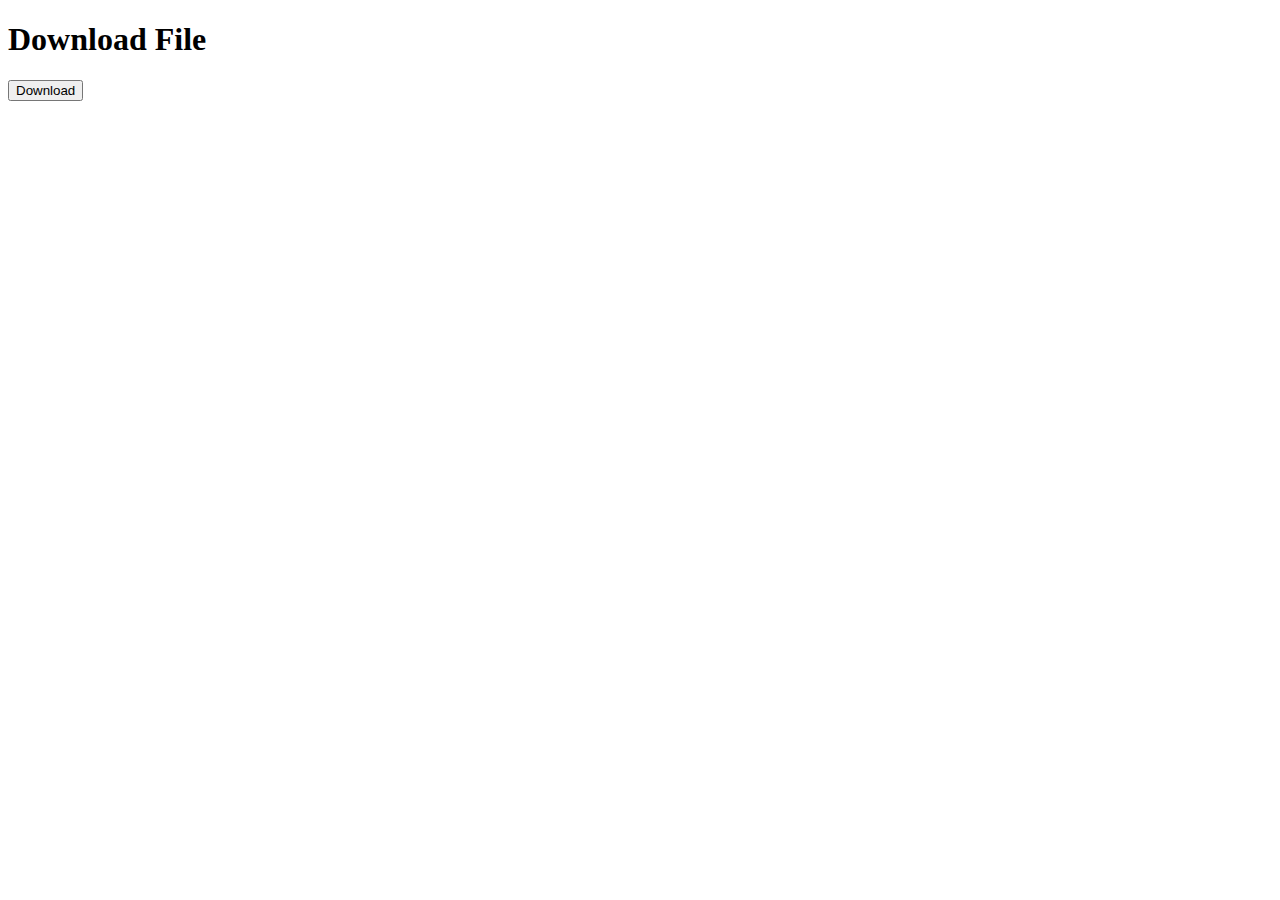
==== templates/download.html @ 78a4fbba "initial commit" ====
<!doctype html>
  <title>Download File</title>
  <h1>Download File</h1>
  <body class="body">
     <div class="container" align="left">
      <a href="/get-file/{{value}}" target="blank"><button class='btn btn-default'>Download</button></a>
     </div>
  </body>
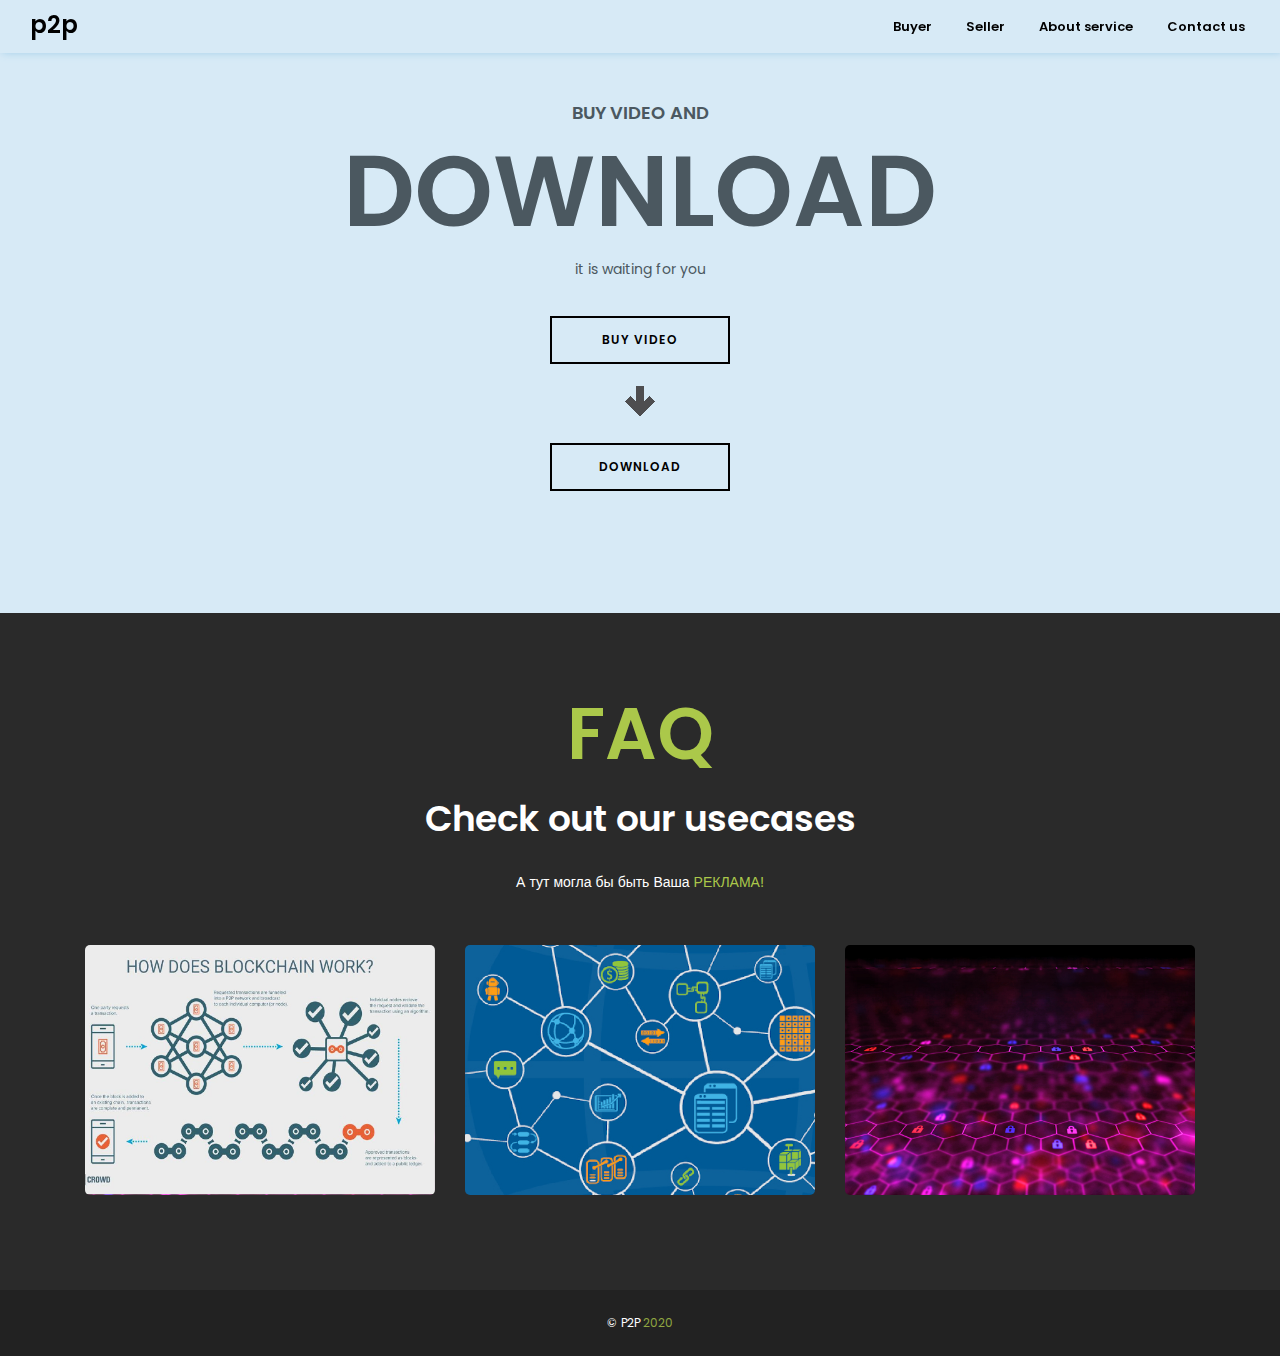
==== commit 6bc8713b: "added download page" ====
--- a/templates/download.html
+++ b/templates/download.html
@@ -1,8 +1,466 @@
-<!doctype html>
-  <title>Download File</title>
-  <h1>Download File</h1>
-  <body class="body">
-     <div class="container" align="left">
-      <a href="/get-file/{{value}}" target="blank"><button class='btn btn-default'>Download</button></a>
-     </div>
-  </body>+<!DOCTYPE html>
+<html lang="en-US"><head>
+<meta http-equiv="content-type" content="text/html; charset=UTF-8">
+		<meta charset="UTF-8">
+		<meta http-equiv="X-UA-Compatible" content="IE=edge">
+		<meta name="viewport" content="width=device-width, initial-scale=1">
+		<title>Download File</title>
+		<!-- Favicon icon -->
+		<!-- <link rel="icon" type="image/png" href=""> -->
+		<!-- Font Awesome CSS -->
+		<link rel="stylesheet" type="text/css" href="assets/font-awesome.css" media="all">
+		<!-- Bootstrap CSS -->
+		<link rel="stylesheet" type="text/css" href="assets/bootstrap.css" media="all">
+		<!-- Owl carousel CSS -->
+		<link rel="stylesheet" href="assets/owl.css">
+		<!-- Animate CSS -->
+		<link rel="stylesheet" type="text/css" href="assets/animate.css">
+		<!-- Main style CSS -->
+		<link rel="stylesheet" type="text/css" href="assets/style.css" media="all">
+		<!-- Responsive CSS -->
+		<link rel="stylesheet" type="text/css" href="assets/responsive.css" media="all">
+	</head>
+	<body>
+		<!-- Page loader -->
+	    <div id="preloader" style="display: none;"></div>
+		<!-- header section start -->
+		<header class="menu">
+			<div class="row">
+				<div class="col-2">
+					<div class="menu-logo">
+						<a href="index.html"><h3>p2p</h3></a>
+					</div>
+				</div>
+				<div class="col-10">
+					<div class="menubar">
+						<div class="responsive-menu">
+							<div class="responsive-menu-show">
+								<span></span>
+								<span></span>
+								<span></span>
+							</div>
+							<div class="responsive-menu-hidden">
+								<i class="fa fa-times" aria-hidden="true"></i>
+							</div>
+						</div>
+						<ul class="menubar-ul">
+							<li class="menuclick-lii menu-main-res menu-icon"><a href="#" class="menuclick-lii-a">Buyer</a>
+								<!-- <ul class="dropdown-menu-show menu-ul-main">
+									<li><a href="index.html" class="menuclick-lii-a">Buyer submenu</a></li>
+								</ul> -->
+							</li>
+							<li class="menuclick-lii menu-main-res menu-icon"><a href="#" class="menuclick-lii-a">Seller</a>
+								<!-- <ul class="dropdown-menu-show menu-ul-main">
+									<li class="menuclick-dropdown-li"><a href="#" class="">About Service<i class="fa fa-angle-right" aria-hidden="true"></i></a>
+										<ul class="dropdown-menubar-show">
+											<li class="menu-ul-main-ul">
+												<a href="http://live.envalab.com/html/cetus/demo/about1.html" class="">About Us 01</a>
+												<a href="http://live.envalab.com/html/cetus/demo/about2.html" class="">About Us 02</a>
+												<a href="http://live.envalab.com/html/cetus/demo/our-team.html" class="">About Us 03</a>
+											</li>
+										</ul>
+									</li>
+									<li class="menuclick-dropdown-li"><a href="#" class="">Services<i class="fa fa-angle-right" aria-hidden="true"></i></a>
+										<ul class="dropdown-menubar-show">
+											<li class="menu-ul-main-ul">
+												<a href="http://live.envalab.com/html/cetus/demo/service1.html" class="">Services 01</a>
+												<a href="http://live.envalab.com/html/cetus/demo/service2.html" class="">Services 02</a>
+											</li>
+										</ul>
+									</li>
+									<li><a href="#" class="menuclick-lii-a">Contact<i class="fa fa-angle-right" aria-hidden="true"></i></a>
+										<ul>
+											<li class="menu-ul-main-ul">
+												<a href="http://live.envalab.com/html/cetus/demo/contact1.html" class="menuclick-lii-a">Contact 01</a>
+												<a href="http://live.envalab.com/html/cetus/demo/contact2.html" class="menuclick-lii-a">Contact 02</a>
+												<a href="http://live.envalab.com/html/cetus/demo/contact3.html" class="menuclick-lii-a">Contact 03</a>
+											</li>
+										</ul>
+									</li>
+									<li><a href="http://live.envalab.com/html/cetus/demo/price-table.html" class="menuclick-lii-a">Price Table</a></li>
+								</ul> -->
+							</li>
+							<li class="menuclick-lii menu-icon"><a href="#" class="menuclick-lii-a">About service</a>
+								<!-- <ul class="dropdown-menu-show menubar-ul-ul menu-ul-ul">
+									<li class="menubar-down">
+										<a href="" class="menuclick-lii-a"></a>
+									</li>
+								</ul> -->
+							</li>
+							<li class="menuclick-lii menu-icon"><a href="#" class="menuclick-lii-a">Contact us</a>
+								<!-- <ul class="dropdown-menu-show menubar-ul-ul menu-ul-two">
+									<li class="menu-drop-two">
+										<h6></h6>
+										<a href="" class="menuclick-lii-a"></a>
+									</li>
+								</ul> -->
+							</li>
+						</ul>
+					</div>
+				</div>
+			</div>
+        </header>
+        <!-- header section end -->
+        
+		<!-- slider section start -->
+		<section class="slider">
+			<div class="container">
+				<div class="row">
+					<div class="col-lg-12">
+						<div class="single-slide">
+							<h5>Buy video and</h5>
+							<h1>Download</h1>
+                            <p>it is waiting for you</p>
+                            <form action="" method=post enctype=multipart/form-data>
+                                <div class="box">
+                                    <p><input id="buy1"type=submit value="Buy video" class="submit"></p>
+                                    <img src="assets/arrow.png" alt="next">
+                                    <br>
+                                    <p><input id="buy1"type=submit value="Download" class="submit"></p>
+                                </div>
+                            </form>
+							<!-- <a class="one-btn one-btn-del" href="#">read more</a> -->
+						</div>
+					</div>
+				</div>
+			</div>
+		</section><!-- slider section end -->
+		<!-- home version section start -->
+		<section class="home-version ptb-95">
+			<div class="container">
+				<div class="row">
+					<div class="col-lg-12">
+						<div class="sec-title">
+							<h2>FAQ</h2>
+							<br>
+							<h3>Check out our usecases</h3>
+							<br>
+							<p>А тут могла бы быть Ваша <span>РЕКЛАМА!</span></p>
+						</div>
+					</div>
+				</div>
+				<div class="row">
+					<div class="col-lg-4 col-sm-6">
+						<div class="single-version">
+							<img src="assets/03.png" alt="Blockchain">
+							<div class="single-version-icon">
+								<a href=""><i class="fa fa-link"></i></a>
+							</div>
+						</div>
+					</div>
+					<div class="col-lg-4 col-sm-6">
+						<div class="single-version">
+							<img src="assets/01.png" alt="Blockchain">
+							<div class="single-version-icon">
+								<a href=""><i class="fa fa-link"></i></a>
+							</div>
+						</div>
+					</div>
+					<div class="col-lg-4 col-sm-6">
+						<div class="single-version">
+							<img src="assets/02.png" alt="Blockchain">
+							<div class="single-version-icon">
+								<a href=""><i class="fa fa-link"></i></a>
+							</div>
+						</div>
+					</div>
+				</div>
+			</div>
+		</section><!-- home version section end -->
+
+
+
+		<!-- portfolio section start -->
+		<!-- <section class="ptb-95">
+			<div class="container">
+				<div class="row">
+					<div class="col-lg-12">
+						<div class="sec-title">
+							<h2>30</h2>
+							<h3>Beautiful Portfolio</h3>
+							<p>Showcase your awesome work using CETUS collection of stunning portfolio layouts.</p>
+						</div>
+					</div>
+				</div>
+			</div>
+			<div class="portfolio-area">
+				<div class="container">
+					<div class="row">
+						<div class="col-lg-12">
+							<div class="portfolio-item owl-carousel owl-loaded owl-drag">
+							<div class="owl-stage-outer"><div class="owl-stage" style="transform: translate3d(-2700px, 0px, 0px); transition: all 0s ease 0s; width: 10800px;"><div class="owl-item cloned" style="width: 900px;"><div class="single-portfolio">
+									<img src="assets/portfolio4.jpg" alt="portfolio">
+									<div class="single-portfolio-icon">
+										<a target="_blank" href="http://live.envalab.com/html/cetus/demo/portfolio/four-column-with-text.html"><i class="fa fa-link"></i></a>
+									</div>
+								</div></div><div class="owl-item cloned" style="width: 900px;"><div class="single-portfolio">
+									<img src="assets/portfolio5.jpg" alt="portfolio">
+									<div class="single-portfolio-icon">
+										<a target="_blank" href="http://live.envalab.com/html/cetus/demo/portfolio/four-column-fullwidth.html"><i class="fa fa-link"></i></a>
+									</div>
+								</div></div><div class="owl-item cloned" style="width: 900px;"><div class="single-portfolio">
+									<img src="assets/portfolio6.jpg" alt="portfolio">
+									<div class="single-portfolio-icon">
+										<a target="_blank" href="http://live.envalab.com/html/cetus/demo/portfolio/one-column-with-text.html"><i class="fa fa-link"></i></a>
+									</div>
+								</div></div><div class="owl-item active" style="width: 900px;"><div class="single-portfolio">
+									<img src="assets/portfolio1.jpg" alt="portfolio">
+									<div class="single-portfolio-icon">
+										<a target="_blank" href="http://live.envalab.com/html/cetus/demo/portfolio/one-column-with-text.html"><i class="fa fa-link"></i></a>
+									</div>
+								</div></div><div class="owl-item" style="width: 900px;"><div class="single-portfolio">
+									<img src="assets/portfolio2.jpg" alt="portfolio">
+									<div class="single-portfolio-icon">
+										<a target="_blank" href="http://live.envalab.com/html/cetus/demo/portfolio/two-column-with-text.html"><i class="fa fa-link"></i></a>
+									</div>
+								</div></div><div class="owl-item" style="width: 900px;"><div class="single-portfolio">
+									<img src="assets/portfolio3.jpg" alt="portfolio">
+									<div class="single-portfolio-icon">
+										<a target="_blank" href="http://live.envalab.com/html/cetus/demo/portfolio/three-column-with-text.html"><i class="fa fa-link"></i></a>
+									</div>
+								</div></div><div class="owl-item" style="width: 900px;"><div class="single-portfolio">
+									<img src="assets/portfolio4.jpg" alt="portfolio">
+									<div class="single-portfolio-icon">
+										<a target="_blank" href="http://live.envalab.com/html/cetus/demo/portfolio/four-column-with-text.html"><i class="fa fa-link"></i></a>
+									</div>
+								</div></div><div class="owl-item" style="width: 900px;"><div class="single-portfolio">
+									<img src="assets/portfolio5.jpg" alt="portfolio">
+									<div class="single-portfolio-icon">
+										<a target="_blank" href="http://live.envalab.com/html/cetus/demo/portfolio/four-column-fullwidth.html"><i class="fa fa-link"></i></a>
+									</div>
+								</div></div><div class="owl-item" style="width: 900px;"><div class="single-portfolio">
+									<img src="assets/portfolio6.jpg" alt="portfolio">
+									<div class="single-portfolio-icon">
+										<a target="_blank" href="http://live.envalab.com/html/cetus/demo/portfolio/one-column-with-text.html"><i class="fa fa-link"></i></a>
+									</div>
+								</div></div><div class="owl-item cloned" style="width: 900px;"><div class="single-portfolio">
+									<img src="assets/portfolio1.jpg" alt="portfolio">
+									<div class="single-portfolio-icon">
+										<a target="_blank" href="http://live.envalab.com/html/cetus/demo/portfolio/one-column-with-text.html"><i class="fa fa-link"></i></a>
+									</div>
+								</div></div><div class="owl-item cloned" style="width: 900px;"><div class="single-portfolio">
+									<img src="assets/portfolio2.jpg" alt="portfolio">
+									<div class="single-portfolio-icon">
+										<a target="_blank" href="http://live.envalab.com/html/cetus/demo/portfolio/two-column-with-text.html"><i class="fa fa-link"></i></a>
+									</div>
+								</div></div><div class="owl-item cloned" style="width: 900px;"><div class="single-portfolio">
+									<img src="assets/portfolio3.jpg" alt="portfolio">
+									<div class="single-portfolio-icon">
+										<a target="_blank" href="http://live.envalab.com/html/cetus/demo/portfolio/three-column-with-text.html"><i class="fa fa-link"></i></a>
+									</div>
+								</div></div></div></div><div class="owl-nav"><div class="owl-prev"><i class="fa fa-long-arrow-left"></i></div><div class="owl-next"><i class="fa fa-long-arrow-right"></i></div></div><div class="owl-dots"><div class="owl-dot active"><span></span></div><div class="owl-dot"><span></span></div><div class="owl-dot"><span></span></div><div class="owl-dot"><span></span></div><div class="owl-dot"><span></span></div><div class="owl-dot"><span></span></div></div></div>
+						</div>
+					</div>
+				</div>
+				<div class="portfolio-thumb">
+					<div class="thumb-prev">
+						<img src="assets/portfolio6.jpg" alt="portfolio">
+					</div>
+					<div class="thumb-next">
+						<img src="assets/portfolio2.jpg" alt="portfolio">
+					</div>
+				</div>
+			</div>
+		</section> -->
+		<!-- portfolio section end -->
+
+
+		
+		<!-- styling section start -->
+		<!-- <section class="style-area ptb-95">
+			<div class="container">
+				<div class="row">
+					<div class="col-lg-8 style-order">
+						<div class="style-slide owl-carousel owl-loaded owl-drag">
+							
+							
+							
+						<div class="owl-stage-outer"><div class="owl-stage" style="transform: translate3d(-2190px, 0px, 0px); transition: all 0.25s ease 0s; width: 5110px;"><div class="owl-item cloned" style="width: 730px;"><div class="single-style">
+								<img src="assets/style1.jpg" alt="style">
+							</div></div><div class="owl-item cloned" style="width: 730px;"><div class="single-style">
+								<img src="assets/style1.jpg" alt="style">
+							</div></div><div class="owl-item" style="width: 730px;"><div class="single-style">
+								<img src="assets/style1.jpg" alt="style">
+							</div></div><div class="owl-item active" style="width: 730px;"><div class="single-style">
+								<img src="assets/style1.jpg" alt="style">
+							</div></div><div class="owl-item" style="width: 730px;"><div class="single-style">
+								<img src="assets/style1.jpg" alt="style">
+							</div></div><div class="owl-item cloned" style="width: 730px;"><div class="single-style">
+								<img src="assets/style1.jpg" alt="style">
+							</div></div><div class="owl-item cloned" style="width: 730px;"><div class="single-style">
+								<img src="assets/style1.jpg" alt="style">
+							</div></div></div></div><div class="owl-nav"><div class="owl-prev"><i class="fa fa-long-arrow-left"></i></div><div class="owl-next"><i class="fa fa-long-arrow-right"></i></div></div><div class="owl-dots"><div class="owl-dot"><span></span></div><div class="owl-dot active"><span></span></div><div class="owl-dot"><span></span></div></div></div>
+					</div>
+					<div class="col-lg-4">
+						<div class="style-box">
+							<h1>15+</h1>
+							<h2>Header &amp; Footer Style</h2>
+							<p>Choose the perfect header &amp; navigation style for your website.</p>
+						</div>
+					</div>
+				</div>
+			</div>
+		</section> -->
+		<!-- styling section end -->
+
+
+
+		<!-- feature section start -->
+		<!-- <section class="feature-area ptb-95">
+			<div class="container">
+				<div class="row">
+					<div class="col-lg-12">
+						<div class="sec-title mb-20">
+							<h3>Main Features</h3>
+							<p>Take a look of CETUS awesomes featues. It will make your website more useful.</p>
+						</div>
+					</div>
+				</div>
+				<div class="row">
+					<div class="col-lg-3 col-sm-6">
+						<div class="single-feature-box">
+							<h4>08 Home Version</h4>
+							<p>CETUS comes with totally uniques, create and modern 08 home pages. You can choose any design based on your purpose.</p>
+						</div>
+					</div>
+					<div class="col-lg-3 col-sm-6">
+						<div class="single-feature-box">
+							<h4>30 Beautiful Portfolio</h4>
+							<p>Showcase your awesome work using CETUS collection of stunning portfolio layouts.</p>
+						</div>
+					</div>
+					<div class="col-lg-3 col-sm-6">
+						<div class="single-feature-box">
+							<h4>15+ Header &amp; Footer Style</h4>
+							<p>Choose the perfect header &amp; navigation style for your website.</p>
+						</div>
+					</div>
+					<div class="col-lg-3 col-sm-6">
+						<div class="single-feature-box">
+							<h4>Clean &amp; Clear Design</h4>
+							<p>Beautiful, clean and creative design will make your website look attractive to all visitors and customers</p>
+						</div>
+					</div>
+					<div class="col-lg-3 col-sm-6">
+						<div class="single-feature-box">
+							<h4>Easy Customization</h4>
+							<p>You can customize just about any part of your website quickly and easily.</p>
+						</div>
+					</div>
+					<div class="col-lg-3 col-sm-6">
+						<div class="single-feature-box">
+							<h4>6 Shop Layouts</h4>
+							<p>Grid, Masonry, Mini, Preview, Gallery, Free style with sidebar layouts give you ability to create any kind of layout.</p>
+						</div>
+					</div>
+					<div class="col-lg-3 col-sm-6">
+						<div class="single-feature-box">
+							<h4>SEO Optimized</h4>
+							<p>The template is fully optimized. Attention to details and optimized images helped us create such a fast template.</p>
+						</div>
+					</div>
+					<div class="col-lg-3 col-sm-6">
+						<div class="single-feature-box">
+							<h4>FontAwesome Icons</h4>
+							<p>CETUS also comes build-in FontAwesome Icons and ready to use. </p>
+						</div>
+					</div>
+					<div class="col-lg-3 col-sm-6">
+						<div class="single-feature-box">
+							<h4>Mega Menu</h4>
+							<p>Sometimes a standard menu just won't cut it, that's why CETUS allows you to roll out extremely flexible mega menu.</p>
+						</div>
+					</div>
+					<div class="col-lg-3 col-sm-6">
+						<div class="single-feature-box">
+							<h4>Fully Responsive</h4>
+							<p>Mobile friendly is a must for modern website, CETUS is fully responsive layout and adapt any screen.</p>
+						</div>
+					</div>
+					<div class="col-lg-3 col-sm-6">
+						<div class="single-feature-box">
+							<h4>Free Support and Updates</h4>
+							<p>Our support team is very professional. They have many years experiences. You will enjoy working with them.</p>
+						</div>
+					</div>
+				</div> -->
+
+
+
+				<!-- <div class="row mt-20">
+					<div class="col-lg-4 col-sm-6">
+						<div class="feature-list">
+							<img src="assets/images/feature/feature1.png" alt="feature">
+							<a href="#"><p>Premium Support</p></a>
+						</div>
+					</div>
+					<div class="col-lg-4 col-sm-6">
+						<div class="feature-list">
+							<img src="assets/images/feature/feature2.png" alt="feature">
+							<a href="#"><p>Document online</p></a>
+						</div>
+					</div>
+					<div class="col-lg-4 offset-lg-0 col-sm-6 offset-sm-3">
+						<div class="feature-list">
+							<img src="assets/images/feature/feature3.png" alt="feature">
+							<a href="#"><p>Video tutorials</p></a>
+						</div>
+					</div>
+				</div> -->
+			<!-- </div> -->
+		<!-- </section> -->
+		<!-- feature section end -->
+
+
+
+		<!-- download section start -->
+		<!-- <section class="download ptb-95">
+			<div class="container">
+				<div class="row">
+					<div class="col-lg-12">
+						<div class="download-content">
+							<h2>Get CETUS html Today</h2>
+							<p>CETUS is everything you need to create the perfect website, all packed in one beautiful template.</p>
+							<a class="one-btn one-btn-white" href="https://themeforest.net/checkout/from_item/21995290?license=regular&amp;size=source&amp;support=bundle_12month">get your copy now</a>
+						</div>
+					</div>
+				</div>
+			</div>
+		</section> -->
+		<!-- download section end -->
+
+
+
+		<!-- footer section start -->
+		<footer class="footer">
+			<div class="container">
+				<div class="row">
+					<div class="col-lg-12">
+						<div class="footer-content">
+							<p>© p2p <a href="index.html">2020</a></p>
+						</div>
+					</div>
+				</div>
+			</div>
+		</footer>
+		<!-- footer section end -->
+
+		<a href="#" class="scrollToTop" style="display: none;">
+			<i class="fa fa-angle-double-up" aria-hidden="true"></i>
+        </a>
+        <!-- custom button -->
+        <script src="assets/custom-file-input.js"></script>
+		<!-- jquery main JS -->
+		<script src="assets/jquery.js"></script>
+		<!-- Popper JS -->
+		<script src="assets/popper.js"></script>
+		<!-- Bootstrap JS -->
+		<script src="assets/bootstrap.js"></script>
+		<!-- owl carousel JS -->
+		<script src="assets/owl.js"></script>
+		<!-- WOW JS -->
+		<script src="assets/wow.js"></script>
+		<!-- Main JS -->
+		<script src="assets/main.js"></script>
+	
+</body></html>--- a/templates/assets/style.css
+++ b/templates/assets/style.css
@@ -0,0 +1,901 @@
+/* 
+CSS Indexing
+=> RESET CSS
+=> MENU CSS
+=> SLIDER CSS
+=> HOME VERSION CSS
+=> PORTFOLIO CSS
+=> STYLE CSS
+=> FEATURE CSS
+=> DOWNLOAD CSS
+=> FOOTER CSS
+=> SCROLL TO TOP CSS
+*/
+
+/*========================
+==========reset css=======
+========================*/
+@import url('https://fonts.googleapis.com/css?family=Poppins:400,500,600,700');
+@import url('https://fonts.googleapis.com/css?family=Courgette');
+@import url('https://fonts.googleapis.com/css?family=Roboto+Slab');
+*{
+	box-sizing:border-box;
+	-webkit-box-sizing: border-box;
+}
+body{
+	line-height: 23px;
+	font-family: 'Poppins', sans-serif;
+	font-size: 14px;
+	color: #666666;
+}
+hr {
+	margin: 0;
+}
+h1,
+h2,
+h3,
+h4,
+h5,
+h6,
+p{
+	margin:0px;
+	line-height: 26px;
+}
+h1,
+h2,
+h3,
+h4,
+h5,
+h6{
+	color: #000;
+	font-weight: 600;
+}
+h1 {
+	font-size: 100px;
+	line-height: 100px;
+}
+h2 {
+	font-size: 48px;
+	line-height: 45px;
+}
+h3 {
+	font-size: 20px;
+}
+h5 {
+	font-size: 18px;
+}
+h6 {
+	font-size: 16px;
+}
+img {
+	max-width: 100%;
+	height: auto;
+}
+button,
+a {
+	transition: 0.4s;
+}
+ul {
+    list-style: none;
+    margin-bottom: 0;
+	padding: 0px;
+}
+button,
+a , a:hover {
+	color: #666666;
+}
+a,
+a:hover,
+a:focus,
+a:active {
+    text-decoration: none;
+    outline: 0;
+	outline-offset: 0px;
+}
+a , input , button {
+	border: none;
+}
+input , button {
+	background: transparent;
+}
+button:focus,input:focus,input:active{
+	outline:0;
+}
+
+.inputfile {
+	width: 0.1px;
+	height: 0.1px;
+	opacity: 0;
+	overflow: hidden;
+	position: absolute;
+	z-index: -1;
+}
+
+.inputfile + label, .submit {
+	color: #000;
+	border: 2px solid #000;
+	padding: 9px 30px;
+	text-transform: uppercase;
+	letter-spacing: 1px;
+	background: transparent;
+    font-size: 12px;
+    font-weight: 600;
+	display: inline-block;
+	transition: 0.4s;
+	width: 350px;
+}
+
+.submit {
+	margin-top: 1em;
+	/* width: auto; */
+	width: 180px;
+	/* width: 350px; */
+}
+
+.inputfile + label:hover {
+	background: #000;
+	color: #fff;
+	opacity: 0.6;
+}
+
+.submit:hover {
+	background: #000;
+	color: #fff;
+	opacity: 0.6;
+}
+
+iframe , textarea {
+    width: 100%;
+    border: none;
+}
+
+/* #txtinputs {
+	background-color: yellow;
+} */
+
+#price {
+	width: 13em;
+}
+
+#descr {
+	width: 25em;
+	box-sizing: border-box;
+	height: 6.5em;
+	margin-bottom: 1em;
+}
+
+.inpfield {
+	background-color: white;
+	padding: 0.1em 0.5em;
+	/* height: 2.1em; */
+}
+
+.mt-20 {
+	margin-top: 20px;
+}
+.ptb-95 {
+	padding-top: 95px;
+	padding-bottom: 95px;
+}
+.one-btn {
+	color: #000;
+	border: 2px solid #000;
+	padding: 9px 30px;
+	text-transform: uppercase;
+	letter-spacing: 1px;
+	background: transparent;
+    font-size: 12px;
+    font-weight: 600;
+	display: inline-block;
+	width: 150px;
+}
+.one-btn:hover {
+	background: #000;
+	color: #fff;
+	opacity: 0.6;
+}
+.one-btn.one-btn-del {
+	background: #000;
+	color: #fff;
+}
+.one-btn.one-btn-del:hover {
+	background: transparent;
+	color: #000;
+	opacity: 0.6;
+}
+
+.display-table {
+    display: table;
+    height: 100%;
+    width: 100%;
+}
+.display-tablecell {
+    display: table-cell;
+    vertical-align: middle;
+}
+/* reset css end */
+
+/* header menu section start */
+.menu {
+    padding-left: 30px;
+    background: #d7eaf6;
+    box-shadow: 2px 0 8px 0 #a6d0ea;
+    padding-right: 35px;
+    position: fixed;
+    width: 100%;
+    top: 0;
+    left: 0;
+    z-index: 9;
+}
+.menu-logo h3 {
+	font-size: 24px;
+	margin-top: 12px;
+}
+.menubar-ul {
+	position: relative;
+	text-align: right;
+	display: block;
+}
+.menubar-ul li {
+	display: inline-block;
+	padding-left: 30px;
+}
+.menubar-ul li a {
+	padding: 15px 0;
+	display: inline-block;
+	color: #000000;
+	font-size: 13px;
+	font-weight: 600;
+}
+.menubar-ul li a:hover {
+	color: #222;
+}
+.menubar-li {
+	position: relative;
+}
+.menubar-ul ul.menu-ul-main , .menubar-ul ul.menu-ul-main ul {
+	width: 235px;
+}
+.menubar-ul .menubar-drop ul {
+	position: static;
+	margin: 0;
+	box-shadow: none;
+}
+.menubar-ul li ul {
+	position: absolute;
+	text-align: left;
+	top: 100%;
+	z-index: 9;
+	background: #fff;
+	border-top: 5px solid #eee;
+	box-shadow: 0px 8px 9px 0 #cecece;
+	margin: 0 5px 5px;
+	left: -25px;
+	padding: 10px 0;
+	display: none;
+}
+.menubar-ul li li {
+	width: 100%;
+	padding-left: 15px;
+	padding-right: 15px;
+	position: relative;
+}
+.menubar-ul ul.menubar-ul-ul {
+	right: 0;
+	width: 100%;
+	left: auto;
+	padding: 0;
+}
+.menubar-ul i.fa-angle-right {
+	float: right;
+	font-size: 15px;
+	margin-top: 3px;
+}
+.menubar-ul .menubar-ul-ul li {
+	padding-left: 0;
+	position: static;
+}
+.menubar-ul li li a {
+	width: 100%;
+	padding: 3px 0;
+	font-size: 12px;
+	font-weight: 400;
+}
+.menubar-ul li li ul {
+	top: 0;
+	left: 100%;
+	margin-top: -15px;
+	margin-left: 10px;
+}
+.menubar-ul-ul li a {
+	padding: 5px 0;
+	color: #666666;
+}
+.menubar-ul-ul li {
+	float: left;
+}
+.menubar-ul li li.menubar-drop {
+	width: 20%;
+	border-right: 1px solid #eee;
+	padding: 0;
+}
+.menubar-drop:last-child , .menubar-drop a:last-child {
+	border: none;
+}
+.menubar-ul-ul .menubar-drop a{
+	padding: 10px 0 10px 30px;
+	border-bottom: 1px solid #eee;
+}
+.menubar-drop a i {
+	margin-right: 10px;
+}
+.menubar-ul ul.menubar-ul-ul.menu-ul-ul {
+	padding: 20px 25px 15px;
+	width: 71%;
+}
+.menubar-ul li.menubar-down {
+	width: 25%;
+}
+.menubar-ul ul.menubar-ul-ul.menubar-ul-ul.menu-ul-two {
+	width: 98%;
+	padding: 15px 25px 12px;
+}
+.menubar-ul-ul.menu-ul-two h6 {
+	font-size: 14px;
+	font-weight: 600;
+	margin-bottom: 5px;
+}
+.menubar-ul li li.menu-drop-two {
+	width: 20%;
+}
+.menubar-ul li:hover ul.menubar-ul-ul , .menubar-ul li:hover ul.menu-ul-main {
+	display: block;
+}
+.menubar-ul .menu-ul-main li:hover ul {
+	display: block;
+}
+.menubar-ul ul.menu-ul-main ul {
+	margin-left: 0;
+	box-shadow: none;
+	border: 0;
+	margin-top: 0;
+	background: transparent;
+}
+.menu-ul-main-ul {
+	margin-left: 15px;
+	border-top: 5px solid #eee;
+	box-shadow: 0px 8px 9px 0 #cecece;
+	background: #fff;
+	margin-top: -25px;
+	padding: 10px 0;
+}
+.menu-main-res {
+	position: relative;
+}
+p.paraaa {
+	position: absolute;
+	background: #000;
+	right: -8px;
+	width: 15px;
+	line-height: 13px;
+	color: #fff;
+	text-align: center;
+	font-size: 10px;
+	height: 15px;
+	border-radius: 100%;
+	font-weight: 700;
+	margin: auto;
+	top: 25%;
+}
+li.menuclick-cnz a {
+	color: #000;
+}
+.menubar-ul {
+	display: block;
+}
+/* responsive menu */
+.responsive-menu {
+	line-height: 0px;
+	height: 20px;
+	position: relative;
+	cursor: pointer;
+	display: none;
+}
+.responsive-menu-show , .responsive-menu-hidden {
+	position: absolute;
+	right: 0;
+}
+.responsive-menu-show span {
+    width: 22px;
+    height: 2px;
+    background: #000;
+	display: inline-block;
+    display: block;
+    margin-bottom: 5px;
+}
+.responsive-menu-hidden {
+	font-size: 20px;
+	display: none;
+}
+/* header menu section end */
+
+/* header hidden item start */
+.search ,.login , .cart {
+	background: #fff;
+	border-top: 5px solid #eee;
+	box-shadow: 0px 6px 9px -4px #a1a1a1;
+	margin: 0 5px 5px;
+	padding: 8px 15px 12px;
+	position: absolute;
+	z-index: 9;
+	right: 0;
+	display: none;
+	text-align: left;
+}
+.cartclick.clickable-link {
+	position: relative;
+}
+.search .one-btn ,.login .one-btn , .cart .one-btn {
+	padding: 15px 32px;
+}
+.search input {
+	width: 300px;
+	color: #7C7C7C;
+}
+.login {
+	padding: 20px 0;
+	width: 510px;
+}
+.login form {
+	padding: 14px 26px;
+	border-bottom: 1px solid #eee;
+	border-top: 1px solid #eee;
+}
+.login form label , .login form input {
+	width: 100%;
+}
+.login form input {
+	border: 1px solid #eee;
+	margin-bottom: 15px;
+	padding: 5px;
+}
+.login form button.one-btn {
+	border-radius: 0;
+	cursor: pointer;
+}
+.login .login-label{
+	margin-top: 10px;
+}
+.login .login-label input {
+	width: auto;
+	display: inline-block;
+	margin: 0;
+	padding: 0;
+}
+.login h6 {
+	font-size: 14px;
+	text-transform: uppercase;
+	text-align: center;
+	margin-bottom: 15px;
+}
+.login .login-label label {
+	width: auto;
+	display: inline-block;
+	margin: 0 0 0 22px;
+}
+.login-bottom {
+	font-size: 12px;
+	padding: 35px 25px 11px;
+	display: inline-block;
+	width: 100%;
+}
+.login-bottom-left {
+	float: left;
+	margin-top: 8px;
+}
+.login-bottom-right {
+	float: right;
+}
+.login-bottom-right a.one-btn {
+	text-transform: uppercase;
+	background: #f6f6f6;
+	color: #666666;
+	border: none;
+	border-radius: 0;
+}
+.cart {
+	padding: 0;
+	width: 350px;
+}
+.cart-grand {
+	border-bottom: 1px solid #eee;
+	padding: 15px 18px;
+}
+.cart-grand-left {
+	background: #f6f6f6;
+	height: 80px;
+	width: 90px;
+	margin-right: 10px;
+	float: left;
+}
+.cart-grand-right {
+	overflow: hidden;
+}
+.cart-grand-right h5 , .cart-grand-right h6 {
+	font-size: 12px;
+}
+.cart-grand-right h5 {
+	font-weight: 500;
+}
+.cart-grand-right h5 i {
+	float: right;
+	margin-top: 5px;
+	cursor: pointer;
+}
+.cart-grand-right h6{
+	font-family: 'Roboto Slab', serif;
+}
+.cart-grand-right p {
+	font-size: 10px;
+}
+.cart-icon {
+	padding: 35px 15px;
+	text-align: center;
+}
+.cart-icon a.one-btn {
+	border-radius: 0;
+}
+.cart-check {
+	margin-bottom: 12px;
+}
+.cart-icon .cart-check a.one-btn {
+	background: #f6f6f6;
+	color: #666666;
+	border: none;
+}
+/* header hidden item end */
+
+/* slider section start */
+.slider {
+	background: #d7eaf6;
+	/* background-attachment: fixed; */
+	/* background-image: url("assets/logo.png"); */
+	background-image: url("logo.png");
+	text-align: center;
+	padding: 100px 0;
+	position: relative;
+	color: #4b5860;
+}
+.single-slide {
+	max-width: 650px;
+	margin: auto;
+}
+.single-slide h5 {
+	text-transform: uppercase;
+	margin-bottom: 15px;
+	color: #4b5860;
+}
+.single-slide h1 {
+	text-transform: uppercase;
+	color: #4b5860;
+}
+.single-slide p {
+	margin: 15px 0 22px;
+}
+.single-slide a {
+	margin: 0 5px;
+}
+.owl-nav {
+    text-align: center;
+    margin-top: 25px;
+}
+.owl-prev, .owl-next {
+    background: #fff;
+    width: 35px;
+    height: 35px;
+    line-height: 35px;
+    font-size: 16px;
+    text-align: center;
+    display: inline-block;
+    transition: all 0.4s;
+    color: #000;
+    border: 1px solid #fff;
+    margin: 0 3px;
+}
+.owl-prev:hover , .owl-next:hover {
+	background: #000;
+	color: #fff;
+}
+/* slider section end */
+
+/* home version section start */
+.home-version {
+	background: #2a2a2a;
+	text-align: center;
+}
+.sec-title {
+    margin: 0 auto 20px;
+    max-width: 600px;
+	text-align: center;
+}
+.sec-title h3 {
+    line-height: normal;
+    margin: 8px 0 0;
+    font-size: 36px;
+}
+.sec-title h2 {
+    color: #abc84a;
+    line-height: 52px;
+    font-size: 72px;
+}
+.sec-title p span {
+    color: #abc84a;
+}
+.home-version .sec-title,
+.home-version .sec-title h3 {
+    color: #fff;
+}
+.single-version {
+    margin-top: 30px;
+    position: relative;
+    border-radius: 5px;
+    overflow: hidden;
+}
+
+/* home version section end */
+
+/* portfolio section start */
+.portfolio-area .sec-title {
+	max-width: 450px;
+}
+.portfolio-item.owl-carousel .owl-item img {
+    width: auto;
+}
+.portfolio-item {
+    margin: 30px auto 9px;
+    max-width: 900px;
+    box-shadow: 0 0 15px 0 #ccc;
+    padding-bottom: 30px;
+}
+.single-portfolio {
+    padding: 100px 140px 0;
+	position: relative;
+}
+.single-portfolio img {
+    margin: auto;
+    display: block;
+	box-shadow: 0 0 22px 0 #ccc;
+}
+.portfolio-area {
+	position: relative;
+	overflow: hidden;
+}
+.portfolio-thumb > div {
+    margin: auto;
+    z-index: 9;
+    text-align: center;
+    border-radius: 8px;
+    position: absolute;
+    top: 0;
+    bottom: 0;
+    width: 380px;
+    left: -60px;
+    cursor: pointer;
+    -webkit-transition: all .3s;
+    transition: all .3s;
+    vertical-align: middle;
+}
+.portfolio-thumb > div img {
+    max-height: 100%;
+    position: absolute;
+    top: 0;
+    bottom: 0;
+    margin: auto;
+    left: 0;
+	padding-top: 30px;
+}
+.portfolio-thumb > div.thumb-next {
+	left: auto;
+	right: -60px;
+}
+.portfolio-thumb > div:hover {
+	opacity: 0.8;
+	-ms-filter: "progid:DXImageTransform.Microsoft.Alpha(Opacity=80)";
+}
+.single-version-icon a,
+.single-portfolio-icon a {
+    position: absolute;
+    top: 0;
+    bottom: 0;
+    margin: auto;
+    left: 0;
+    right: 0;
+    width: 40px;
+    height: 40px;
+    text-align: center;
+    border: 1px solid #fff;
+    line-height: 40px;
+    color: #fff;
+}
+.single-version-icon,
+.single-portfolio-icon {
+	opacity: 0;
+	transform: scale(0.5);
+	transition: all 0.4s;
+    position: absolute;
+    top: 100px;
+    bottom: 0;
+    right: 140px;
+    left: 140px;
+    background: rgba(0,0,0,0.7);
+}
+.single-version-icon a:hover ,
+.single-portfolio-icon a:hover {
+    background: #fff;
+    color: #000;
+}
+.single-version:hover .single-version-icon ,
+.single-portfolio:hover .single-portfolio-icon {
+	transform: scale(1);
+	opacity: 1;
+}
+.single-version-icon {
+	top: 0;
+	left: 0;
+	right: 0;
+	bottom: 0;
+}
+/* portfolio section end */
+
+/* styling section start */
+.style-area {
+    background: #f6f6f6;
+}
+.style-box h1 {
+    font-size: 72px;
+    color: #abc84a;
+}
+.style-box {
+    margin-left: 25px;
+}
+.style-box h2 {
+    margin-bottom: 10px;
+    font-size: 36px;
+    max-width: 260px;
+}
+/* styling section end */
+
+/* feature section start */
+.single-feature-box {
+    margin-top: 30px;
+}
+.single-feature-box h4 {
+    margin-bottom: 3px;
+	font-size: 18px;
+}
+.feature-list {
+	padding: 50px 40px 40px;
+	text-align: center;
+	background: #d8eaf6;
+	position: relative;
+	z-index: 1;
+	min-height: 205px;
+	margin-top: 30px;
+}
+.feature-list img {
+	width: auto;
+	max-width: 100%;
+}
+.feature-list p {
+	font-weight: 600;
+	color: #000000;
+	margin-top: 20px;
+	text-transform: uppercase;
+}
+.feature-list::before {
+    position: absolute;
+    z-index: -1;
+    top: 0;
+    left: 0;
+	right: 0;
+	bottom: 0;
+	margin: auto;
+    content: "";
+    background: #fff1f1;
+    transform: scale(0);
+	transition: all 0.4s;
+}
+.feature-list:hover::before {
+    transform: scale(1);
+}
+/* feature section end */
+
+/* download section start */
+.download {
+	background: url('../images/download-bg.jpg') no-repeat center center/ cover;
+	position: relative;
+	z-index: 1;
+}
+.download::before {
+	position: absolute;
+	z-index: -1;
+	top: 0;
+	left: 0;
+	width: 100%;
+	height: 100%;
+	content: "";
+	background: #fff;
+	opacity: 0.4;
+}
+.one-btn-white {
+    background: #fff;
+    border: none;
+}
+.download-content {
+    text-align: center;
+}
+.download-content p {
+    margin: 20px auto 15px;
+    max-width: 470px;
+}
+.download-content h2 {
+    font-size: 60px;
+    text-transform: uppercase;
+}
+/* download section end */
+
+/* footer section start */
+.footer {
+	background: #222222;
+	color: #fff;
+	padding: 20px 0;
+	text-align: center;
+	font-size: 12px;
+	text-transform: uppercase;
+}
+.footer a {
+	opacity: 0.8;
+	color: #abc84a;
+}
+.footer a:hover {
+	opacity: 1;
+}
+/* footer section end */
+
+/* scrool to top css end */
+.scrollToTop {
+    width: 40px;
+	display: none;
+    height: 40px;
+    line-height: 40px;
+    background: #abc84a;
+	display: none;
+    color: #000;
+    position: fixed;
+    border-radius: 30px;
+    bottom: 15px;
+    right: 15px;
+    z-index: 99;
+    text-align: center;
+}
+.scrollToTop:hover {
+    background: #d7eaf6;
+    color: #000;
+}
+.scrollToTop:focus {
+    color: #000;
+}
+/* scrool to top css end */
+
+/* Pre Loader Style */
+#preloader {
+    position: fixed;
+    left: 0;
+    top: 0;
+    z-index: 988899;
+    width: 100%;
+    height: 100%;
+    overflow: visible;
+    background: #fff url('../images/loader.gif') no-repeat center center;
+}
+/* END of Pre Loader Style */--- a/templates/assets/responsive.css
+++ b/templates/assets/responsive.css
@@ -0,0 +1,273 @@
+@media only screen and (max-width:1199px){
+	.menubar-ul ul.menubar-ul-ul.menu-ul-ul {
+		width: 85%;
+	}
+	.menubar-ul ul.menubar-ul-ul.menubar-ul-ul.menu-ul-two {
+		width: 100%;
+		padding: 12px 15px 10px;
+	}
+	.portfolio-item {
+    max-width: 650px;
+}
+}
+@media only screen and (max-width:1024px){
+	.menubar-ul ul.menu-ul-main, .menubar-ul ul.menu-ul-main ul {
+		width: 180px;
+	}
+	.menubar-ul ul.menubar-ul-ul.menu-ul-ul {
+		width: 95%;
+	}
+	.menubar-ul li li {
+		padding-right: 0;
+	}
+	.menubar-ul-ul .menubar-drop li a {
+		margin-left: 15px;
+		padding: 8px 0;
+	}
+	.menubar-ul ul.menu-ul-main li {
+		padding: 0 15px;
+	}
+}
+@media only screen and (max-width:991px){
+	.menubar-ul ul.menubar-ul-ul.menu-ul-ul {
+		width: 100%;
+	}
+	.menubar-ul li {
+		padding-left: 15px;
+	}
+	.menubar-ul li li.menu-drop-two , .menubar-ul li li.menubar-drop{
+		width: 100%;
+	}
+	.menu-drop-two:nth-child(4) , .menubar-drop:nth-child(4) {
+		clear: left;
+	}
+	.menubar-ul li li.menubar-down {
+		width: 50%;
+	}
+	.style-box {
+		margin: 0 0 30px;
+		text-align: center;
+	}
+	.style-order {
+		order: 5;
+	}
+	.style-box h2 {
+		max-width: 100%;
+	}
+	.single-portfolio {
+		padding: 70px 70px 0;
+	}
+	.slider {
+		padding: 30px 0 100px;
+	}
+	.portfolio-thumb > div {
+		width: 230px;
+	}
+	.download-content p {
+		margin-top: 10px;
+	}
+	.download-content h2 {
+		font-size: 28px;
+	}
+	.single-portfolio-icon {
+		top: 70px;
+		left: 70px;
+		right: 70px;
+	}
+}
+@media only screen and (max-width:767px){
+	/* responsive menu */
+	.menu {
+		position: relative;
+		padding-left: 15px;
+		padding-right: 15px;
+	}
+	.menubar {
+		padding: 20px 0 15px;
+	}
+	.responsive-menu {
+		display: block;
+	}
+	.menubar-ul li a {
+		padding: 3px 0;
+	}
+	.menubar-ul li {
+	    width: 100%;
+		padding-left: 0;
+	}
+	.menubar-ul li a {
+		display: block;
+	}
+	.menubar-ul ul.menu-ul-main, .menubar-ul ul.menu-ul-main ul {
+		width: 100%;
+	}
+	.menubar-ul li ul , .menu-ul-main-ul {
+		border-top: none;
+		box-shadow: none;
+		margin: 0;
+	}
+	.menubar-ul li li ul {
+		padding-top: 0px;
+		margin-left: 0;
+		left: 15px;
+	}
+	.menubar-ul li li.menubar-drop {
+		border: none;
+	}
+	.menubar-ul-ul .menubar-drop a {
+		padding: 6px 0 6px 0;
+		border-bottom: none;
+	}
+	.menubar-ul li li.menubar-drop , .menubar-ul li li.menu-drop-two , .menubar-ul li li.menubar-down {
+		padding-left: 15px;
+	}
+	.menubar-ul li ul {
+		top: auto;
+		position: static;
+	}
+	.menubar-ul li ul , .menubar-ul ul.menubar-ul-ul.menu-ul-ul , .menubar-ul ul.menubar-ul-ul.menu-ul-ul , .menubar-ul ul.menubar-ul-ul.menubar-ul-ul.menu-ul-two {
+		padding: 0;
+	}
+	.menubar-drop , .menubar-down , .menu-drop-two {
+		padding-left: 15px;
+	}
+	.menubar-ul li ul.menu-ul-main li ul {
+		top: 100%;
+	}
+	.menubar-ul li li.menubar-down {
+		width: 100%;
+	}
+	.menubar-drop:last-child, .menubar-drop li:last-child {
+		border-bottom: 1px solid #eee;
+	}
+	.menubar-drop {
+		border-right: none;
+	}
+	.menubar-ul li:hover ul.menubar-ul-ul,
+	.menubar-ul li:hover ul.menu-ul-main ,
+	.menubar-ul .menu-ul-main li:hover ul {
+		display: none;
+	}
+	.menubar-ul li.menuclick-lii.has-active ul.dropdown-menu-show ,
+	.menubar-ul li.menuclick-dropdown-li.has-active-dropdown ul.dropdown-menubar-show {
+		display: block !important;
+	}
+	.menubar-ul li.menuclick-lii.has-inactive ul.dropdown-menu-show ,
+	.menubar-ul li.menuclick-lii.has-inactive-dropdown ul.dropdown-menubar-show {
+		display: none !important;
+	}
+	.menu-icon {
+		position: relative;
+	}
+	.menubar-ul {
+		text-align: left;
+		top: 100%;
+		display: none;
+		position: absolute;
+		background: #d7eaf6;
+		right: 10px;
+		left: 10px;
+		padding-left: 15px;
+		border-top: 1px solid #ccc;
+	}
+	.menu .col-10 {
+		position: static;
+	}
+	.menu-icon::before {
+		position: absolute;
+		content: "\f105";
+		top: 1px;
+		right: 5px;
+		font-size: 16px;
+		font-family: fontawesome;
+	}
+	.menubar-ul-ul li a ,
+	.menubar-ul li li a {
+		color: #666666;
+	}
+	.menubar-ul > li:nth-child(8), .menubar-ul > li:nth-child(9),.menubar-ul > li:nth-child(10) {
+		width: auto;
+		margin-right: 15px;
+	}
+	.menubar-ul > li:nth-child(10) a {
+		position: relative;
+	}
+	.home5 .head4-menu {
+		margin-top: 0;
+	}
+	.home5 .head4 .login {
+		left: 15px;
+		margin: auto;
+		width: auto;
+		right: 15px;
+	}
+	/* hidden icon */
+	.search, .login, .cart {
+		right: auto;
+		left: 0;
+		margin: 0 0 5px;
+		width: 100%;
+	}
+	.creative-list {
+		overflow: hidden;
+	}
+	.home5-slide-content h2::after,
+	.home5-slide-content h2::before {
+		display: none;
+	}
+	.menubar-ul li p.paraaa {
+		top: auto;
+		bottom: 15px;
+		left: 5px;
+		right: auto;
+	}
+	.menubar-ul li.menuclick-cnz a {
+		display: inline-block;
+	}
+	.login .login-label label {
+		margin: 0 0 0 10px;
+	}
+	.search .one-btn, .login .one-btn, .cart .one-btn {
+		padding: 6px 20px;
+	}
+	.login-bottom-left {
+		margin-top: 0;
+	}
+	/* menu css end */
+	.portfolio-thumb {
+		display: none;
+	}
+	.single-slide h1 {
+		font-size: 36px;
+		line-height: normal;
+	}
+	.single-slide h5 {
+		margin-bottom: 0;
+	}
+	.single-slide p {
+		margin: 5px 0 10px;
+	}
+	.single-slide a {
+		margin: 5px;
+	}
+	.sec-title h3 {
+		font-size: 24px;
+	}
+	.single-portfolio {
+		padding: 40px 15px 0;
+	}
+	.owl-nav {
+		margin-top: 15px;
+	}
+	.portfolio-item {
+		padding-bottom: 15px;
+	}
+	.single-portfolio-icon {
+		top: 40px;
+		left: 15px;
+		right: 15px;
+	}
+}
+@media only screen and (max-width:576px){
+	
+}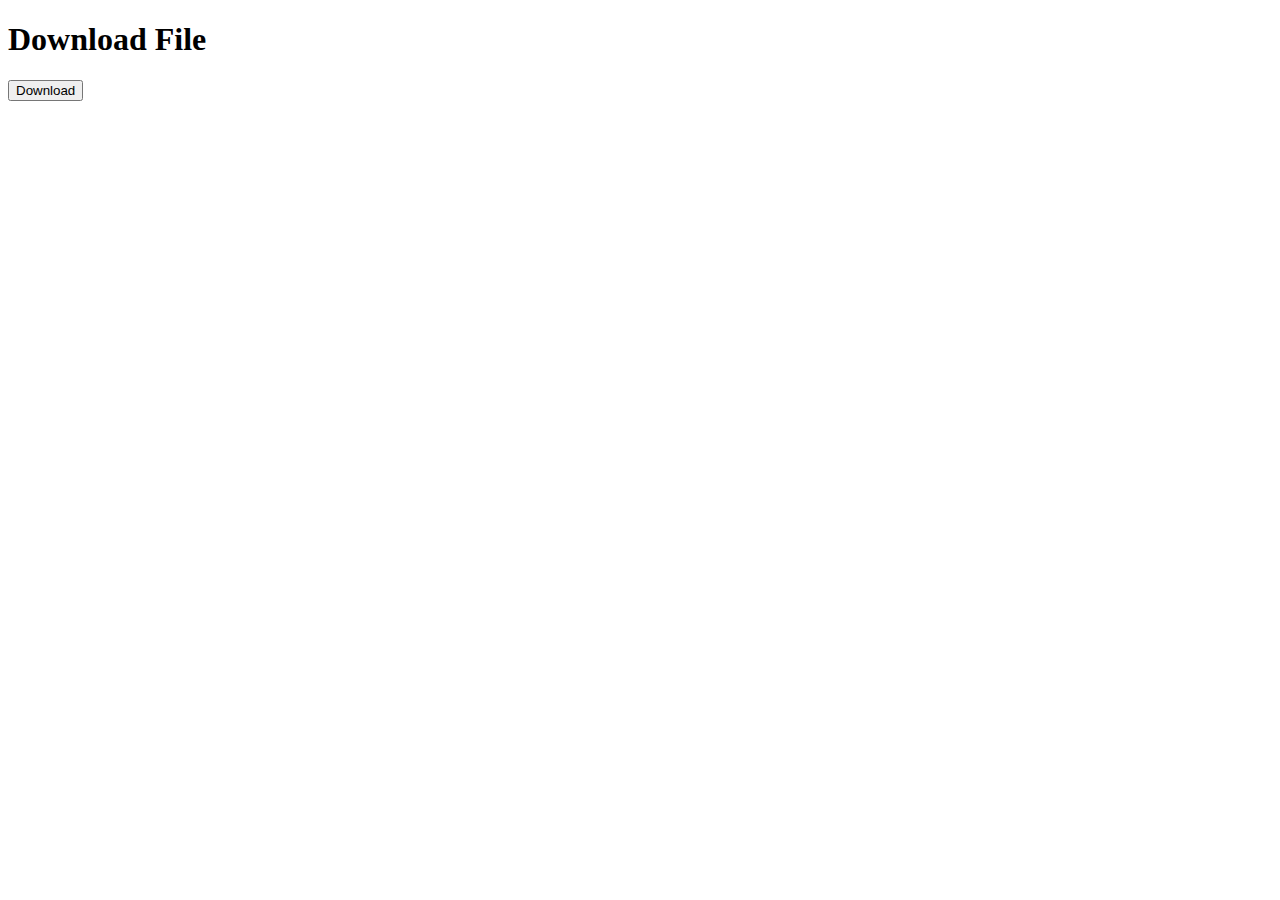
==== commit 3d6ccebc: "change templates" ====
--- a/templates/download.html
+++ b/templates/download.html
@@ -1,466 +1,8 @@
-<!DOCTYPE html>
-<html lang="en-US"><head>
-<meta http-equiv="content-type" content="text/html; charset=UTF-8">
-		<meta charset="UTF-8">
-		<meta http-equiv="X-UA-Compatible" content="IE=edge">
-		<meta name="viewport" content="width=device-width, initial-scale=1">
-		<title>Download File</title>
-		<!-- Favicon icon -->
-		<!-- <link rel="icon" type="image/png" href=""> -->
-		<!-- Font Awesome CSS -->
-		<link rel="stylesheet" type="text/css" href="assets/font-awesome.css" media="all">
-		<!-- Bootstrap CSS -->
-		<link rel="stylesheet" type="text/css" href="assets/bootstrap.css" media="all">
-		<!-- Owl carousel CSS -->
-		<link rel="stylesheet" href="assets/owl.css">
-		<!-- Animate CSS -->
-		<link rel="stylesheet" type="text/css" href="assets/animate.css">
-		<!-- Main style CSS -->
-		<link rel="stylesheet" type="text/css" href="assets/style.css" media="all">
-		<!-- Responsive CSS -->
-		<link rel="stylesheet" type="text/css" href="assets/responsive.css" media="all">
-	</head>
-	<body>
-		<!-- Page loader -->
-	    <div id="preloader" style="display: none;"></div>
-		<!-- header section start -->
-		<header class="menu">
-			<div class="row">
-				<div class="col-2">
-					<div class="menu-logo">
-						<a href="index.html"><h3>p2p</h3></a>
-					</div>
-				</div>
-				<div class="col-10">
-					<div class="menubar">
-						<div class="responsive-menu">
-							<div class="responsive-menu-show">
-								<span></span>
-								<span></span>
-								<span></span>
-							</div>
-							<div class="responsive-menu-hidden">
-								<i class="fa fa-times" aria-hidden="true"></i>
-							</div>
-						</div>
-						<ul class="menubar-ul">
-							<li class="menuclick-lii menu-main-res menu-icon"><a href="#" class="menuclick-lii-a">Buyer</a>
-								<!-- <ul class="dropdown-menu-show menu-ul-main">
-									<li><a href="index.html" class="menuclick-lii-a">Buyer submenu</a></li>
-								</ul> -->
-							</li>
-							<li class="menuclick-lii menu-main-res menu-icon"><a href="#" class="menuclick-lii-a">Seller</a>
-								<!-- <ul class="dropdown-menu-show menu-ul-main">
-									<li class="menuclick-dropdown-li"><a href="#" class="">About Service<i class="fa fa-angle-right" aria-hidden="true"></i></a>
-										<ul class="dropdown-menubar-show">
-											<li class="menu-ul-main-ul">
-												<a href="http://live.envalab.com/html/cetus/demo/about1.html" class="">About Us 01</a>
-												<a href="http://live.envalab.com/html/cetus/demo/about2.html" class="">About Us 02</a>
-												<a href="http://live.envalab.com/html/cetus/demo/our-team.html" class="">About Us 03</a>
-											</li>
-										</ul>
-									</li>
-									<li class="menuclick-dropdown-li"><a href="#" class="">Services<i class="fa fa-angle-right" aria-hidden="true"></i></a>
-										<ul class="dropdown-menubar-show">
-											<li class="menu-ul-main-ul">
-												<a href="http://live.envalab.com/html/cetus/demo/service1.html" class="">Services 01</a>
-												<a href="http://live.envalab.com/html/cetus/demo/service2.html" class="">Services 02</a>
-											</li>
-										</ul>
-									</li>
-									<li><a href="#" class="menuclick-lii-a">Contact<i class="fa fa-angle-right" aria-hidden="true"></i></a>
-										<ul>
-											<li class="menu-ul-main-ul">
-												<a href="http://live.envalab.com/html/cetus/demo/contact1.html" class="menuclick-lii-a">Contact 01</a>
-												<a href="http://live.envalab.com/html/cetus/demo/contact2.html" class="menuclick-lii-a">Contact 02</a>
-												<a href="http://live.envalab.com/html/cetus/demo/contact3.html" class="menuclick-lii-a">Contact 03</a>
-											</li>
-										</ul>
-									</li>
-									<li><a href="http://live.envalab.com/html/cetus/demo/price-table.html" class="menuclick-lii-a">Price Table</a></li>
-								</ul> -->
-							</li>
-							<li class="menuclick-lii menu-icon"><a href="#" class="menuclick-lii-a">About service</a>
-								<!-- <ul class="dropdown-menu-show menubar-ul-ul menu-ul-ul">
-									<li class="menubar-down">
-										<a href="" class="menuclick-lii-a"></a>
-									</li>
-								</ul> -->
-							</li>
-							<li class="menuclick-lii menu-icon"><a href="#" class="menuclick-lii-a">Contact us</a>
-								<!-- <ul class="dropdown-menu-show menubar-ul-ul menu-ul-two">
-									<li class="menu-drop-two">
-										<h6></h6>
-										<a href="" class="menuclick-lii-a"></a>
-									</li>
-								</ul> -->
-							</li>
-						</ul>
-					</div>
-				</div>
-			</div>
-        </header>
-        <!-- header section end -->
-        
-		<!-- slider section start -->
-		<section class="slider">
-			<div class="container">
-				<div class="row">
-					<div class="col-lg-12">
-						<div class="single-slide">
-							<h5>Buy video and</h5>
-							<h1>Download</h1>
-                            <p>it is waiting for you</p>
-                            <form action="" method=post enctype=multipart/form-data>
-                                <div class="box">
-                                    <p><input id="buy1"type=submit value="Buy video" class="submit"></p>
-                                    <img src="assets/arrow.png" alt="next">
-                                    <br>
-                                    <p><input id="buy1"type=submit value="Download" class="submit"></p>
-                                </div>
-                            </form>
-							<!-- <a class="one-btn one-btn-del" href="#">read more</a> -->
-						</div>
-					</div>
-				</div>
-			</div>
-		</section><!-- slider section end -->
-		<!-- home version section start -->
-		<section class="home-version ptb-95">
-			<div class="container">
-				<div class="row">
-					<div class="col-lg-12">
-						<div class="sec-title">
-							<h2>FAQ</h2>
-							<br>
-							<h3>Check out our usecases</h3>
-							<br>
-							<p>А тут могла бы быть Ваша <span>РЕКЛАМА!</span></p>
-						</div>
-					</div>
-				</div>
-				<div class="row">
-					<div class="col-lg-4 col-sm-6">
-						<div class="single-version">
-							<img src="assets/03.png" alt="Blockchain">
-							<div class="single-version-icon">
-								<a href=""><i class="fa fa-link"></i></a>
-							</div>
-						</div>
-					</div>
-					<div class="col-lg-4 col-sm-6">
-						<div class="single-version">
-							<img src="assets/01.png" alt="Blockchain">
-							<div class="single-version-icon">
-								<a href=""><i class="fa fa-link"></i></a>
-							</div>
-						</div>
-					</div>
-					<div class="col-lg-4 col-sm-6">
-						<div class="single-version">
-							<img src="assets/02.png" alt="Blockchain">
-							<div class="single-version-icon">
-								<a href=""><i class="fa fa-link"></i></a>
-							</div>
-						</div>
-					</div>
-				</div>
-			</div>
-		</section><!-- home version section end -->
-
-
-
-		<!-- portfolio section start -->
-		<!-- <section class="ptb-95">
-			<div class="container">
-				<div class="row">
-					<div class="col-lg-12">
-						<div class="sec-title">
-							<h2>30</h2>
-							<h3>Beautiful Portfolio</h3>
-							<p>Showcase your awesome work using CETUS collection of stunning portfolio layouts.</p>
-						</div>
-					</div>
-				</div>
-			</div>
-			<div class="portfolio-area">
-				<div class="container">
-					<div class="row">
-						<div class="col-lg-12">
-							<div class="portfolio-item owl-carousel owl-loaded owl-drag">
-							<div class="owl-stage-outer"><div class="owl-stage" style="transform: translate3d(-2700px, 0px, 0px); transition: all 0s ease 0s; width: 10800px;"><div class="owl-item cloned" style="width: 900px;"><div class="single-portfolio">
-									<img src="assets/portfolio4.jpg" alt="portfolio">
-									<div class="single-portfolio-icon">
-										<a target="_blank" href="http://live.envalab.com/html/cetus/demo/portfolio/four-column-with-text.html"><i class="fa fa-link"></i></a>
-									</div>
-								</div></div><div class="owl-item cloned" style="width: 900px;"><div class="single-portfolio">
-									<img src="assets/portfolio5.jpg" alt="portfolio">
-									<div class="single-portfolio-icon">
-										<a target="_blank" href="http://live.envalab.com/html/cetus/demo/portfolio/four-column-fullwidth.html"><i class="fa fa-link"></i></a>
-									</div>
-								</div></div><div class="owl-item cloned" style="width: 900px;"><div class="single-portfolio">
-									<img src="assets/portfolio6.jpg" alt="portfolio">
-									<div class="single-portfolio-icon">
-										<a target="_blank" href="http://live.envalab.com/html/cetus/demo/portfolio/one-column-with-text.html"><i class="fa fa-link"></i></a>
-									</div>
-								</div></div><div class="owl-item active" style="width: 900px;"><div class="single-portfolio">
-									<img src="assets/portfolio1.jpg" alt="portfolio">
-									<div class="single-portfolio-icon">
-										<a target="_blank" href="http://live.envalab.com/html/cetus/demo/portfolio/one-column-with-text.html"><i class="fa fa-link"></i></a>
-									</div>
-								</div></div><div class="owl-item" style="width: 900px;"><div class="single-portfolio">
-									<img src="assets/portfolio2.jpg" alt="portfolio">
-									<div class="single-portfolio-icon">
-										<a target="_blank" href="http://live.envalab.com/html/cetus/demo/portfolio/two-column-with-text.html"><i class="fa fa-link"></i></a>
-									</div>
-								</div></div><div class="owl-item" style="width: 900px;"><div class="single-portfolio">
-									<img src="assets/portfolio3.jpg" alt="portfolio">
-									<div class="single-portfolio-icon">
-										<a target="_blank" href="http://live.envalab.com/html/cetus/demo/portfolio/three-column-with-text.html"><i class="fa fa-link"></i></a>
-									</div>
-								</div></div><div class="owl-item" style="width: 900px;"><div class="single-portfolio">
-									<img src="assets/portfolio4.jpg" alt="portfolio">
-									<div class="single-portfolio-icon">
-										<a target="_blank" href="http://live.envalab.com/html/cetus/demo/portfolio/four-column-with-text.html"><i class="fa fa-link"></i></a>
-									</div>
-								</div></div><div class="owl-item" style="width: 900px;"><div class="single-portfolio">
-									<img src="assets/portfolio5.jpg" alt="portfolio">
-									<div class="single-portfolio-icon">
-										<a target="_blank" href="http://live.envalab.com/html/cetus/demo/portfolio/four-column-fullwidth.html"><i class="fa fa-link"></i></a>
-									</div>
-								</div></div><div class="owl-item" style="width: 900px;"><div class="single-portfolio">
-									<img src="assets/portfolio6.jpg" alt="portfolio">
-									<div class="single-portfolio-icon">
-										<a target="_blank" href="http://live.envalab.com/html/cetus/demo/portfolio/one-column-with-text.html"><i class="fa fa-link"></i></a>
-									</div>
-								</div></div><div class="owl-item cloned" style="width: 900px;"><div class="single-portfolio">
-									<img src="assets/portfolio1.jpg" alt="portfolio">
-									<div class="single-portfolio-icon">
-										<a target="_blank" href="http://live.envalab.com/html/cetus/demo/portfolio/one-column-with-text.html"><i class="fa fa-link"></i></a>
-									</div>
-								</div></div><div class="owl-item cloned" style="width: 900px;"><div class="single-portfolio">
-									<img src="assets/portfolio2.jpg" alt="portfolio">
-									<div class="single-portfolio-icon">
-										<a target="_blank" href="http://live.envalab.com/html/cetus/demo/portfolio/two-column-with-text.html"><i class="fa fa-link"></i></a>
-									</div>
-								</div></div><div class="owl-item cloned" style="width: 900px;"><div class="single-portfolio">
-									<img src="assets/portfolio3.jpg" alt="portfolio">
-									<div class="single-portfolio-icon">
-										<a target="_blank" href="http://live.envalab.com/html/cetus/demo/portfolio/three-column-with-text.html"><i class="fa fa-link"></i></a>
-									</div>
-								</div></div></div></div><div class="owl-nav"><div class="owl-prev"><i class="fa fa-long-arrow-left"></i></div><div class="owl-next"><i class="fa fa-long-arrow-right"></i></div></div><div class="owl-dots"><div class="owl-dot active"><span></span></div><div class="owl-dot"><span></span></div><div class="owl-dot"><span></span></div><div class="owl-dot"><span></span></div><div class="owl-dot"><span></span></div><div class="owl-dot"><span></span></div></div></div>
-						</div>
-					</div>
-				</div>
-				<div class="portfolio-thumb">
-					<div class="thumb-prev">
-						<img src="assets/portfolio6.jpg" alt="portfolio">
-					</div>
-					<div class="thumb-next">
-						<img src="assets/portfolio2.jpg" alt="portfolio">
-					</div>
-				</div>
-			</div>
-		</section> -->
-		<!-- portfolio section end -->
-
-
-		
-		<!-- styling section start -->
-		<!-- <section class="style-area ptb-95">
-			<div class="container">
-				<div class="row">
-					<div class="col-lg-8 style-order">
-						<div class="style-slide owl-carousel owl-loaded owl-drag">
-							
-							
-							
-						<div class="owl-stage-outer"><div class="owl-stage" style="transform: translate3d(-2190px, 0px, 0px); transition: all 0.25s ease 0s; width: 5110px;"><div class="owl-item cloned" style="width: 730px;"><div class="single-style">
-								<img src="assets/style1.jpg" alt="style">
-							</div></div><div class="owl-item cloned" style="width: 730px;"><div class="single-style">
-								<img src="assets/style1.jpg" alt="style">
-							</div></div><div class="owl-item" style="width: 730px;"><div class="single-style">
-								<img src="assets/style1.jpg" alt="style">
-							</div></div><div class="owl-item active" style="width: 730px;"><div class="single-style">
-								<img src="assets/style1.jpg" alt="style">
-							</div></div><div class="owl-item" style="width: 730px;"><div class="single-style">
-								<img src="assets/style1.jpg" alt="style">
-							</div></div><div class="owl-item cloned" style="width: 730px;"><div class="single-style">
-								<img src="assets/style1.jpg" alt="style">
-							</div></div><div class="owl-item cloned" style="width: 730px;"><div class="single-style">
-								<img src="assets/style1.jpg" alt="style">
-							</div></div></div></div><div class="owl-nav"><div class="owl-prev"><i class="fa fa-long-arrow-left"></i></div><div class="owl-next"><i class="fa fa-long-arrow-right"></i></div></div><div class="owl-dots"><div class="owl-dot"><span></span></div><div class="owl-dot active"><span></span></div><div class="owl-dot"><span></span></div></div></div>
-					</div>
-					<div class="col-lg-4">
-						<div class="style-box">
-							<h1>15+</h1>
-							<h2>Header &amp; Footer Style</h2>
-							<p>Choose the perfect header &amp; navigation style for your website.</p>
-						</div>
-					</div>
-				</div>
-			</div>
-		</section> -->
-		<!-- styling section end -->
-
-
-
-		<!-- feature section start -->
-		<!-- <section class="feature-area ptb-95">
-			<div class="container">
-				<div class="row">
-					<div class="col-lg-12">
-						<div class="sec-title mb-20">
-							<h3>Main Features</h3>
-							<p>Take a look of CETUS awesomes featues. It will make your website more useful.</p>
-						</div>
-					</div>
-				</div>
-				<div class="row">
-					<div class="col-lg-3 col-sm-6">
-						<div class="single-feature-box">
-							<h4>08 Home Version</h4>
-							<p>CETUS comes with totally uniques, create and modern 08 home pages. You can choose any design based on your purpose.</p>
-						</div>
-					</div>
-					<div class="col-lg-3 col-sm-6">
-						<div class="single-feature-box">
-							<h4>30 Beautiful Portfolio</h4>
-							<p>Showcase your awesome work using CETUS collection of stunning portfolio layouts.</p>
-						</div>
-					</div>
-					<div class="col-lg-3 col-sm-6">
-						<div class="single-feature-box">
-							<h4>15+ Header &amp; Footer Style</h4>
-							<p>Choose the perfect header &amp; navigation style for your website.</p>
-						</div>
-					</div>
-					<div class="col-lg-3 col-sm-6">
-						<div class="single-feature-box">
-							<h4>Clean &amp; Clear Design</h4>
-							<p>Beautiful, clean and creative design will make your website look attractive to all visitors and customers</p>
-						</div>
-					</div>
-					<div class="col-lg-3 col-sm-6">
-						<div class="single-feature-box">
-							<h4>Easy Customization</h4>
-							<p>You can customize just about any part of your website quickly and easily.</p>
-						</div>
-					</div>
-					<div class="col-lg-3 col-sm-6">
-						<div class="single-feature-box">
-							<h4>6 Shop Layouts</h4>
-							<p>Grid, Masonry, Mini, Preview, Gallery, Free style with sidebar layouts give you ability to create any kind of layout.</p>
-						</div>
-					</div>
-					<div class="col-lg-3 col-sm-6">
-						<div class="single-feature-box">
-							<h4>SEO Optimized</h4>
-							<p>The template is fully optimized. Attention to details and optimized images helped us create such a fast template.</p>
-						</div>
-					</div>
-					<div class="col-lg-3 col-sm-6">
-						<div class="single-feature-box">
-							<h4>FontAwesome Icons</h4>
-							<p>CETUS also comes build-in FontAwesome Icons and ready to use. </p>
-						</div>
-					</div>
-					<div class="col-lg-3 col-sm-6">
-						<div class="single-feature-box">
-							<h4>Mega Menu</h4>
-							<p>Sometimes a standard menu just won't cut it, that's why CETUS allows you to roll out extremely flexible mega menu.</p>
-						</div>
-					</div>
-					<div class="col-lg-3 col-sm-6">
-						<div class="single-feature-box">
-							<h4>Fully Responsive</h4>
-							<p>Mobile friendly is a must for modern website, CETUS is fully responsive layout and adapt any screen.</p>
-						</div>
-					</div>
-					<div class="col-lg-3 col-sm-6">
-						<div class="single-feature-box">
-							<h4>Free Support and Updates</h4>
-							<p>Our support team is very professional. They have many years experiences. You will enjoy working with them.</p>
-						</div>
-					</div>
-				</div> -->
-
-
-
-				<!-- <div class="row mt-20">
-					<div class="col-lg-4 col-sm-6">
-						<div class="feature-list">
-							<img src="assets/images/feature/feature1.png" alt="feature">
-							<a href="#"><p>Premium Support</p></a>
-						</div>
-					</div>
-					<div class="col-lg-4 col-sm-6">
-						<div class="feature-list">
-							<img src="assets/images/feature/feature2.png" alt="feature">
-							<a href="#"><p>Document online</p></a>
-						</div>
-					</div>
-					<div class="col-lg-4 offset-lg-0 col-sm-6 offset-sm-3">
-						<div class="feature-list">
-							<img src="assets/images/feature/feature3.png" alt="feature">
-							<a href="#"><p>Video tutorials</p></a>
-						</div>
-					</div>
-				</div> -->
-			<!-- </div> -->
-		<!-- </section> -->
-		<!-- feature section end -->
-
-
-
-		<!-- download section start -->
-		<!-- <section class="download ptb-95">
-			<div class="container">
-				<div class="row">
-					<div class="col-lg-12">
-						<div class="download-content">
-							<h2>Get CETUS html Today</h2>
-							<p>CETUS is everything you need to create the perfect website, all packed in one beautiful template.</p>
-							<a class="one-btn one-btn-white" href="https://themeforest.net/checkout/from_item/21995290?license=regular&amp;size=source&amp;support=bundle_12month">get your copy now</a>
-						</div>
-					</div>
-				</div>
-			</div>
-		</section> -->
-		<!-- download section end -->
-
-
-
-		<!-- footer section start -->
-		<footer class="footer">
-			<div class="container">
-				<div class="row">
-					<div class="col-lg-12">
-						<div class="footer-content">
-							<p>© p2p <a href="index.html">2020</a></p>
-						</div>
-					</div>
-				</div>
-			</div>
-		</footer>
-		<!-- footer section end -->
-
-		<a href="#" class="scrollToTop" style="display: none;">
-			<i class="fa fa-angle-double-up" aria-hidden="true"></i>
-        </a>
-        <!-- custom button -->
-        <script src="assets/custom-file-input.js"></script>
-		<!-- jquery main JS -->
-		<script src="assets/jquery.js"></script>
-		<!-- Popper JS -->
-		<script src="assets/popper.js"></script>
-		<!-- Bootstrap JS -->
-		<script src="assets/bootstrap.js"></script>
-		<!-- owl carousel JS -->
-		<script src="assets/owl.js"></script>
-		<!-- WOW JS -->
-		<script src="assets/wow.js"></script>
-		<!-- Main JS -->
-		<script src="assets/main.js"></script>
-	
-</body></html>+<!doctype html>
+  <title>Download File</title>
+  <h1>Download File</h1>
+  <body class="body">
+     <div class="container" align="left">
+      <a href="/get/{{value}}" target="blank"><button class='btn btn-default'>Download</button></a>
+     </div>
+  </body>
